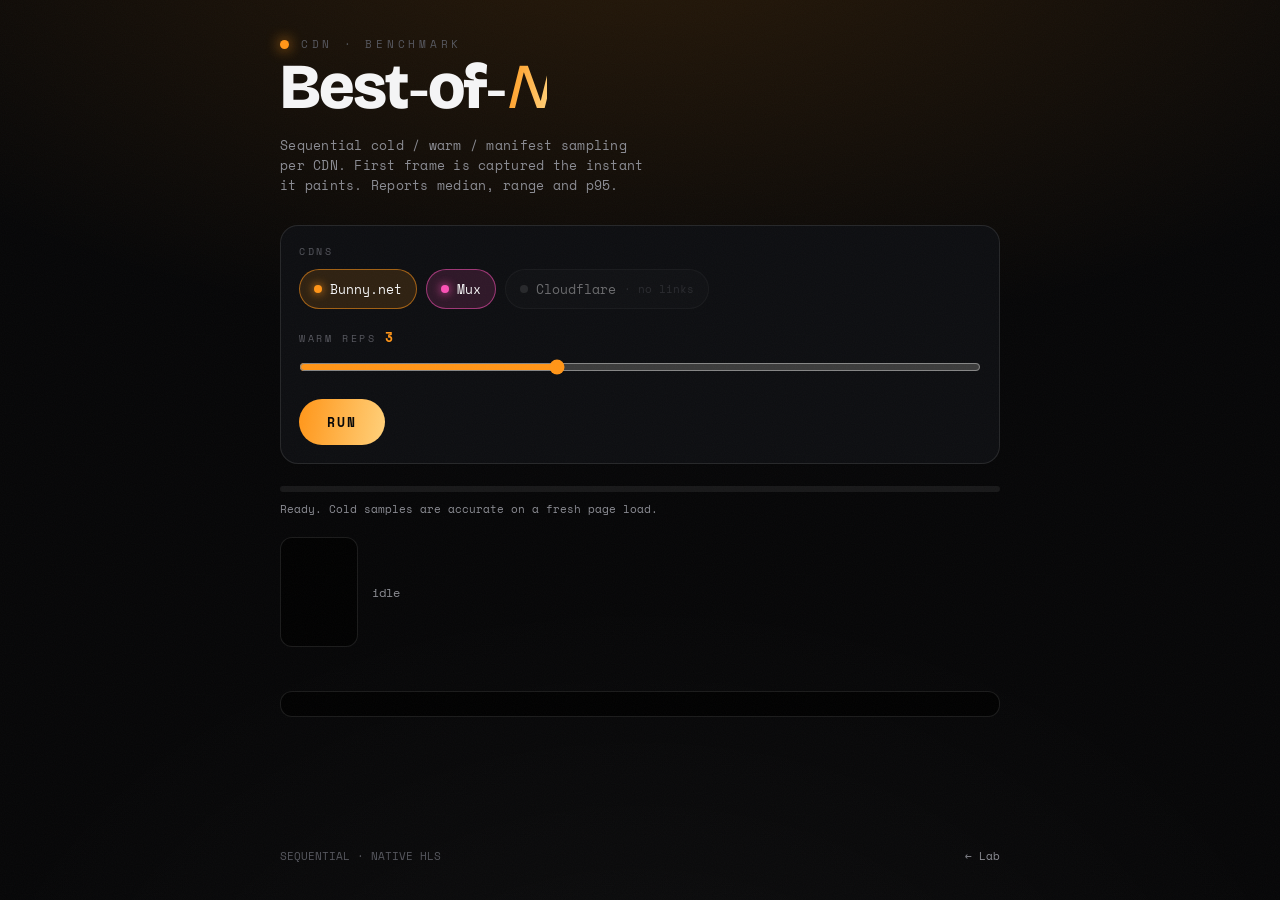
==== benchmark/index.html @ 3e653832 "initial commit" ====
<!DOCTYPE html>
<html lang="en">
<head>
  <meta charset="UTF-8" />
  <meta name="viewport" content="width=device-width, initial-scale=1, viewport-fit=cover, maximum-scale=1" />
  <meta name="theme-color" content="#050506" />
  <title>Benchmark · CDN Reel Lab</title>
  <link rel="preconnect" href="https://fonts.googleapis.com" />
  <link rel="preconnect" href="https://fonts.gstatic.com" crossorigin />
  <link rel="preconnect" href="https://vz-41999221-afc.b-cdn.net" crossorigin />
  <link rel="preconnect" href="https://stream.mux.com" crossorigin />
  <link href="https://fonts.googleapis.com/css2?family=Bricolage+Grotesque:opsz,wght@12..96,400;12..96,700;12..96,800&family=Space+Mono:ital,wght@0,400;0,700;1,400&display=swap" rel="stylesheet" />
  <link rel="stylesheet" href="../styles.css" />
</head>
<body data-cdn="bunny">
  <main class="bench">
    <div class="brand">
      <span class="dot"></span>
      <span class="eyebrow">CDN&nbsp;·&nbsp;Benchmark</span>
    </div>
    <h1 class="title">Best&#8209;of&#8209;<em>N</em></h1>
    <p class="subtitle">Sequential cold / warm / manifest sampling per CDN. First frame is captured the instant it paints. Reports median, range and p95.</p>

    <section class="config">
      <div class="cfg-block">
        <label class="cfg-label">CDNs</label>
        <div class="toggles" id="toggles"></div>
      </div>
      <div class="cfg-block">
        <label class="cfg-label">Warm reps <b id="repsVal">3</b></label>
        <input type="range" id="reps" min="0" max="8" value="3" step="1" />
      </div>
      <button type="button" class="runbtn" id="run">RUN</button>
    </section>

    <div class="progress-wrap">
      <div class="pbar"><span id="pbar"></span></div>
      <div class="pstatus" id="pstatus">Ready. Cold samples are accurate on a fresh page load.</div>
    </div>

    <div class="preview-wrap">
      <video id="preview" class="preview"></video>
      <span class="plabel" id="plabel">idle</span>
    </div>

    <section class="results" id="results"></section>
    <section class="logbox"><div class="log" id="log"></div></section>

    <div class="foot">
      <span>SEQUENTIAL · NATIVE HLS</span>
      <a href="../" style="color:var(--ink-dim)">← Lab</a>
    </div>
  </main>

  <script type="module" src="../benchmark.js"></script>
</body>
</html>
---- styles.css ----
/* =========================================================================
   CDN Reel Lab — shared styles
   Dark OLED "telemetry" aesthetic. Per-CDN accent via [data-cdn].
   ========================================================================= */

:root {
  --bg:        #050506;
  --bg-soft:   #0c0d10;
  --ink:       #f4f4f5;
  --ink-dim:   #8a8b92;
  --ink-faint: #54555c;
  --line:      rgba(255, 255, 255, 0.10);
  --line-soft: rgba(255, 255, 255, 0.06);

  --accent:    #ff9416; /* default; overridden per route */
  --accent-2:  #ffce6e;

  --ok:   #4ade80;
  --warn: #fbbf24;
  --bad:  #fb7185;

  --font-display: "Bricolage Grotesque", "Times New Roman", serif;
  --font-mono: "Space Mono", ui-monospace, SFMono-Regular, Menlo, monospace;

  --safe-top: env(safe-area-inset-top, 0px);
  --safe-bottom: env(safe-area-inset-bottom, 0px);
}

[data-cdn="bunny"]      { --accent: #ff9416; --accent-2: #ffd07a; }
[data-cdn="mux"]        { --accent: #fa50b5; --accent-2: #ff9ad6; }
[data-cdn="cloudflare"] { --accent: #f6821f; --accent-2: #ffc06b; }

* { box-sizing: border-box; margin: 0; padding: 0; }

html, body {
  height: 100%;
  background: var(--bg);
  color: var(--ink);
  font-family: var(--font-mono);
  -webkit-font-smoothing: antialiased;
  text-rendering: optimizeLegibility;
  overscroll-behavior: none;
}

body {
  /* subtle vignette + accent glow for atmosphere */
  background:
    radial-gradient(120% 80% at 50% -10%, color-mix(in srgb, var(--accent) 14%, transparent), transparent 60%),
    radial-gradient(100% 100% at 50% 120%, rgba(255,255,255,0.03), transparent 55%),
    var(--bg);
}

a { color: inherit; text-decoration: none; }
button { font: inherit; color: inherit; cursor: pointer; border: none; background: none; }

/* fine grain overlay */
body::after {
  content: "";
  position: fixed;
  inset: 0;
  pointer-events: none;
  z-index: 9999;
  opacity: 0.035;
  background-image: url("data:image/svg+xml,%3Csvg xmlns='http://www.w3.org/2000/svg' width='120' height='120'%3E%3Cfilter id='n'%3E%3CfeTurbulence type='fractalNoise' baseFrequency='0.9' numOctaves='2'/%3E%3C/filter%3E%3Crect width='100%25' height='100%25' filter='url(%23n)'/%3E%3C/svg%3E");
  mix-blend-mode: screen;
}

/* =========================================================================
   LANDING (launcher)
   ========================================================================= */

.launcher {
  min-height: 100dvh;
  padding: calc(var(--safe-top) + 48px) 24px calc(var(--safe-bottom) + 48px);
  max-width: 760px;
  margin: 0 auto;
  display: flex;
  flex-direction: column;
}

.brand {
  display: flex;
  align-items: baseline;
  gap: 12px;
  margin-bottom: 6px;
}
.brand .dot {
  width: 9px; height: 9px; border-radius: 50%;
  background: var(--accent);
  box-shadow: 0 0 14px var(--accent);
  align-self: center;
  animation: pulse 2.4s ease-in-out infinite;
}
@keyframes pulse { 50% { opacity: 0.35; } }

.title {
  font-family: var(--font-display);
  font-weight: 800;
  font-size: clamp(40px, 12vw, 76px);
  line-height: 0.92;
  letter-spacing: -0.03em;
}
.title em {
  font-style: italic;
  font-weight: 400;
  background: linear-gradient(100deg, var(--accent), var(--accent-2));
  -webkit-background-clip: text;
  background-clip: text;
  color: transparent;
}
.subtitle {
  color: var(--ink-dim);
  font-size: 13px;
  letter-spacing: 0.02em;
  margin-top: 18px;
  max-width: 46ch;
  line-height: 1.55;
}

.eyebrow {
  font-size: 11px;
  letter-spacing: 0.34em;
  text-transform: uppercase;
  color: var(--ink-faint);
}

.routes {
  margin-top: 44px;
  display: grid;
  gap: 14px;
}

.route-card {
  --c: var(--accent);
  position: relative;
  display: flex;
  align-items: center;
  gap: 18px;
  padding: 22px 22px;
  border: 1px solid var(--line);
  border-radius: 18px;
  background: linear-gradient(180deg, rgba(255,255,255,0.025), rgba(255,255,255,0));
  overflow: hidden;
  transition: transform .25s cubic-bezier(.2,.7,.2,1), border-color .25s, background .25s;
}
.route-card[data-c="bunny"]      { --c: #ff9416; }
.route-card[data-c="mux"]        { --c: #fa50b5; }
.route-card[data-c="cloudflare"] { --c: #f6821f; }

.route-card::before {
  content: "";
  position: absolute; inset: 0;
  background: radial-gradient(80% 140% at 0% 50%, color-mix(in srgb, var(--c) 22%, transparent), transparent 60%);
  opacity: 0;
  transition: opacity .3s;
}
.route-card:hover, .route-card:active {
  transform: translateY(-2px);
  border-color: color-mix(in srgb, var(--c) 55%, transparent);
}
.route-card:hover::before { opacity: 1; }

.route-card .glyph {
  position: relative;
  width: 46px; height: 46px;
  flex: none;
  border-radius: 13px;
  display: grid; place-items: center;
  background: color-mix(in srgb, var(--c) 16%, #000);
  border: 1px solid color-mix(in srgb, var(--c) 40%, transparent);
  color: var(--c);
  font-weight: 700;
  font-family: var(--font-display);
  font-size: 22px;
}
.route-card .meta { position: relative; flex: 1; min-width: 0; }
.route-card .meta h2 {
  font-family: var(--font-display);
  font-size: 21px;
  font-weight: 700;
  letter-spacing: -0.01em;
}
.route-card .meta p {
  color: var(--ink-dim);
  font-size: 12px;
  margin-top: 3px;
}
.route-card .path {
  position: relative;
  color: var(--c);
  font-size: 13px;
  letter-spacing: 0.04em;
  white-space: nowrap;
}
.route-card.pending .meta h2 { color: var(--ink-dim); }
.route-card .tag {
  position: absolute;
  top: 12px; right: 14px;
  font-size: 9px;
  letter-spacing: 0.22em;
  text-transform: uppercase;
  color: var(--warn);
  border: 1px solid color-mix(in srgb, var(--warn) 40%, transparent);
  padding: 3px 7px;
  border-radius: 999px;
}

/* comparison panel */
.compare {
  margin-top: 40px;
  border: 1px solid var(--line);
  border-radius: 18px;
  padding: 20px;
  background: var(--bg-soft);
}
.compare h3 {
  font-size: 11px; letter-spacing: 0.28em; text-transform: uppercase;
  color: var(--ink-faint); margin-bottom: 16px;
  display: flex; justify-content: space-between; align-items: center;
}
.compare h3 button {
  font-size: 10px; letter-spacing: 0.14em; color: var(--ink-dim);
  border: 1px solid var(--line); padding: 4px 9px; border-radius: 999px;
}
.cmp-row {
  display: grid;
  grid-template-columns: 92px 1fr auto;
  align-items: center;
  gap: 14px;
  padding: 11px 0;
  border-top: 1px solid var(--line-soft);
}
.cmp-row:first-of-type { border-top: none; }
.cmp-row .who { font-size: 13px; display: flex; align-items: center; gap: 8px; }
.cmp-row .who i { width: 8px; height: 8px; border-radius: 50%; background: var(--k); }
.cmp-row .bar {
  height: 8px; border-radius: 999px;
  background: rgba(255,255,255,0.06);
  overflow: hidden;
}
.cmp-row .bar span {
  display: block; height: 100%; border-radius: 999px;
  background: linear-gradient(90deg, var(--k), color-mix(in srgb, var(--k) 50%, #fff));
  width: 0;
  transition: width .8s cubic-bezier(.2,.7,.2,1);
}
.cmp-row .val { font-size: 13px; color: var(--ink); min-width: 84px; text-align: right; }
.cmp-row .val small { color: var(--ink-faint); }
.compare .empty { color: var(--ink-faint); font-size: 12px; line-height: 1.6; }

.foot {
  margin-top: auto;
  padding-top: 40px;
  color: var(--ink-faint);
  font-size: 11px;
  display: flex;
  justify-content: space-between;
  gap: 12px;
}

/* =========================================================================
   FEED (reel routes)
   ========================================================================= */

.feed {
  height: 100dvh;
  overflow-y: scroll;
  scroll-snap-type: y mandatory;
  scroll-behavior: smooth;
  -webkit-overflow-scrolling: touch;
}

.reel {
  position: relative;
  height: 100dvh;
  scroll-snap-align: start;
  scroll-snap-stop: always;
  overflow: hidden;
  background: #000;
  display: grid;
  place-items: center;
}

.reel video {
  position: absolute;
  inset: 0;
  width: 100%;
  height: 100%;
  object-fit: cover;
  background: #000;
}

/* legibility gradients */
.reel::before, .reel::after {
  content: "";
  position: absolute; left: 0; right: 0;
  pointer-events: none;
  z-index: 2;
}
.reel::before { top: 0; height: 38%; background: linear-gradient(180deg, rgba(0,0,0,0.65), transparent); }
.reel::after  { bottom: 0; height: 42%; background: linear-gradient(0deg, rgba(0,0,0,0.78), transparent); }

/* loading shimmer */
.reel .spinner {
  position: absolute; z-index: 3;
  width: 34px; height: 34px;
  border: 2px solid rgba(255,255,255,0.18);
  border-top-color: var(--accent);
  border-radius: 50%;
  animation: spin .8s linear infinite;
  opacity: 0;
  transition: opacity .2s;
}
.reel.is-buffering .spinner { opacity: 1; }
@keyframes spin { to { transform: rotate(360deg); } }

/* tap-to-sound hint */
.reel .sound-hint {
  position: absolute; z-index: 6;
  top: 50%; left: 50%; transform: translate(-50%, -50%) scale(1);
  display: flex; align-items: center; gap: 9px;
  padding: 12px 18px;
  background: rgba(0,0,0,0.55);
  backdrop-filter: blur(8px);
  border: 1px solid var(--line);
  border-radius: 999px;
  font-size: 12px; letter-spacing: 0.04em;
  opacity: 0; pointer-events: none;
  transition: opacity .35s, transform .35s;
}
.reel.show-hint .sound-hint { opacity: 1; }
.reel .sound-hint.fade { opacity: 0; transform: translate(-50%, -50%) scale(1.15); }

/* pause glyph flash */
.reel .pause-flash {
  position: absolute; z-index: 6;
  top: 50%; left: 50%; transform: translate(-50%,-50%) scale(.7);
  width: 78px; height: 78px; border-radius: 50%;
  background: rgba(0,0,0,0.4);
  backdrop-filter: blur(6px);
  display: grid; place-items: center;
  opacity: 0; pointer-events: none;
}
.reel .pause-flash svg { width: 34px; height: 34px; fill: #fff; }
.reel.flash .pause-flash {
  animation: flash .5s ease-out;
}
@keyframes flash {
  0% { opacity: 0; transform: translate(-50%,-50%) scale(.6); }
  30% { opacity: 1; transform: translate(-50%,-50%) scale(1); }
  100% { opacity: 0; transform: translate(-50%,-50%) scale(1.25); }
}

/* ---- HUD (telemetry) ---- */
.hud {
  position: absolute;
  z-index: 5;
  top: calc(var(--safe-top) + 14px);
  left: 14px;
  width: min(220px, 62vw);
  border: 1px solid var(--line);
  border-radius: 14px;
  background: rgba(8,9,11,0.55);
  backdrop-filter: blur(14px) saturate(1.2);
  padding: 12px 13px 11px;
  font-size: 11px;
  transition: opacity .3s, transform .3s;
}
.hud.collapsed { transform: translateX(calc(-100% - 28px)); opacity: 0; }
.hud .hud-head {
  display: flex; align-items: center; justify-content: space-between;
  margin-bottom: 9px;
}
.hud .hud-head .cdn {
  display: flex; align-items: center; gap: 7px;
  font-family: var(--font-display); font-weight: 700; font-size: 14px;
  letter-spacing: -0.01em;
}
.hud .hud-head .cdn i {
  width: 7px; height: 7px; border-radius: 50%;
  background: var(--accent); box-shadow: 0 0 10px var(--accent);
}
.hud .hud-head .idx { color: var(--ink-faint); font-size: 10px; letter-spacing: 0.1em; }

.hud .row {
  display: flex; align-items: baseline; justify-content: space-between;
  padding: 4px 0;
  border-top: 1px solid var(--line-soft);
}
.hud .row .k { color: var(--ink-dim); letter-spacing: 0.06em; font-size: 10px; }
.hud .row .v { font-variant-numeric: tabular-nums; }
.hud .row .v.good { color: var(--ok); }
.hud .row .v.warn { color: var(--warn); }
.hud .row .v.bad  { color: var(--bad); }

/* HUD toggle (always visible tab) */
.hud-toggle {
  position: absolute; z-index: 5;
  top: calc(var(--safe-top) + 14px);
  left: 14px;
  width: 34px; height: 34px;
  border-radius: 10px;
  border: 1px solid var(--line);
  background: rgba(8,9,11,0.5);
  backdrop-filter: blur(10px);
  display: grid; place-items: center;
  opacity: 0; pointer-events: none;
  transition: opacity .3s;
}
.hud.collapsed ~ .hud-toggle { opacity: 1; pointer-events: auto; }
.hud-toggle svg { width: 16px; height: 16px; stroke: var(--ink-dim); fill: none; stroke-width: 2; }

/* top-right controls */
.reel-ctrl {
  position: absolute; z-index: 6;
  top: calc(var(--safe-top) + 14px);
  right: 14px;
  display: flex; flex-direction: column; gap: 9px;
}
.reel-ctrl button {
  width: 40px; height: 40px;
  border-radius: 12px;
  border: 1px solid var(--line);
  background: rgba(8,9,11,0.5);
  backdrop-filter: blur(10px);
  display: grid; place-items: center;
}
.reel-ctrl button svg { width: 19px; height: 19px; fill: #fff; }

/* caption */
.reel .caption {
  position: absolute; z-index: 5;
  left: 16px; right: 70px;
  bottom: calc(var(--safe-bottom) + 22px);
}
.reel .caption .label {
  font-size: 10px; letter-spacing: 0.26em; text-transform: uppercase;
  color: var(--accent);
}
.reel .caption .name {
  font-family: var(--font-display); font-weight: 700;
  font-size: 19px; margin-top: 4px;
}
.reel .caption .sub { color: var(--ink-dim); font-size: 11px; margin-top: 3px; }

/* progress bar */
.reel .progress {
  position: absolute; z-index: 5;
  left: 0; right: 0; bottom: 0;
  height: 3px; background: rgba(255,255,255,0.12);
}
.reel .progress span {
  display: block; height: 100%; width: 0;
  background: var(--accent);
}

/* back button */
.back {
  position: fixed; z-index: 20;
  left: 14px; bottom: calc(var(--safe-bottom) + 14px);
  display: flex; align-items: center; gap: 8px;
  padding: 9px 14px 9px 11px;
  border-radius: 999px;
  border: 1px solid var(--line);
  background: rgba(8,9,11,0.55);
  backdrop-filter: blur(12px);
  font-size: 12px; letter-spacing: 0.04em;
}
.back svg { width: 14px; height: 14px; stroke: var(--ink); fill: none; stroke-width: 2; }

/* dots indicator */
.dots {
  position: fixed; z-index: 6;
  right: 8px; top: 50%; transform: translateY(-50%);
  display: flex; flex-direction: column; gap: 7px;
}
.dots i {
  width: 5px; height: 5px; border-radius: 50%;
  background: rgba(255,255,255,0.25);
  transition: all .3s;
}
.dots i.on { background: var(--accent); height: 16px; border-radius: 3px; }

/* placeholder / unsupported card */
.placeholder {
  position: relative; z-index: 4;
  max-width: 320px;
  margin: 0 24px;
  text-align: center;
  padding: 32px 26px;
  border: 1px dashed color-mix(in srgb, var(--accent) 40%, transparent);
  border-radius: 20px;
  background: rgba(255,255,255,0.02);
}
.placeholder .pglyph {
  font-size: 34px; margin-bottom: 14px; filter: grayscale(.2);
}
.placeholder h2 {
  font-family: var(--font-display); font-size: 22px; font-weight: 700;
}
.placeholder p { color: var(--ink-dim); font-size: 13px; line-height: 1.6; margin-top: 10px; }
.placeholder code {
  display: inline-block; margin-top: 14px;
  font-size: 11px; color: var(--accent);
  background: rgba(255,255,255,0.04);
  border: 1px solid var(--line);
  padding: 7px 11px; border-radius: 9px;
  word-break: break-all;
}

/* =========================================================================
   A/B COMPARISON ROUTE
   ========================================================================= */
.vs {
  height: 100dvh;
  display: grid;
  grid-template-rows: 1fr auto 1fr;
  background: #000;
}

.side {
  position: relative;
  overflow: hidden;
  background: #000;
  display: grid;
  place-items: center;
}
.side video {
  position: absolute; inset: 0;
  width: 100%; height: 100%;
  object-fit: cover;
  background: #000;
}
.side::after {
  content: "";
  position: absolute; inset: 0;
  pointer-events: none;
  background: linear-gradient(180deg, rgba(0,0,0,0.55), transparent 30%, transparent 70%, rgba(0,0,0,0.55));
}
.side.has-audio { box-shadow: inset 0 0 0 2px var(--accent); }

.side .spinner {
  position: absolute; z-index: 3;
  width: 30px; height: 30px;
  border: 2px solid rgba(255,255,255,0.18);
  border-top-color: var(--accent);
  border-radius: 50%;
  animation: spin .8s linear infinite;
  opacity: 0; transition: opacity .2s;
}
.side.buffering .spinner { opacity: 1; }

.side .s-meta {
  position: absolute; z-index: 4;
  left: 14px; top: 12px; right: 14px;
  display: grid;
  grid-template-columns: auto 1fr auto;
  align-items: center;
  gap: 8px 10px;
}
.side[data-side="b"] .s-meta { top: auto; bottom: calc(var(--safe-bottom) + 12px); }
.side[data-side="a"] .s-meta { top: calc(var(--safe-top) + 12px); }

.side .s-cdn {
  grid-row: 1;
  font-size: 11px; font-weight: 700; letter-spacing: 0.08em;
  color: var(--accent);
  border: 1px solid color-mix(in srgb, var(--accent) 45%, transparent);
  background: color-mix(in srgb, var(--accent) 12%, rgba(0,0,0,0.4));
  padding: 5px 9px; border-radius: 999px;
  backdrop-filter: blur(8px);
}
.side .s-name {
  grid-row: 1; grid-column: 2;
  font-family: var(--font-display); font-weight: 700; font-size: 14px;
  text-shadow: 0 1px 4px rgba(0,0,0,0.6);
}
.side .s-startup {
  grid-row: 1; grid-column: 3;
  font-size: 18px; font-weight: 700; font-variant-numeric: tabular-nums;
  text-shadow: 0 1px 4px rgba(0,0,0,0.6);
}
.side .s-startup.good { color: var(--ok); }
.side .s-startup.warn { color: var(--warn); }
.side .s-startup.bad  { color: var(--bad); }
.side .s-sub {
  grid-row: 2; grid-column: 2 / 4;
  justify-self: end;
  font-size: 10px; color: var(--ink-dim);
  text-shadow: 0 1px 4px rgba(0,0,0,0.6);
}

.side .s-card {
  position: relative; z-index: 4;
  text-align: center;
  padding: 22px 26px;
  border: 1px dashed color-mix(in srgb, var(--accent) 40%, transparent);
  border-radius: 16px;
  background: rgba(255,255,255,0.02);
  display: grid; gap: 6px;
  max-width: 80%;
}
.side .s-card b { font-family: var(--font-display); font-size: 17px; }
.side .s-card span { color: var(--ink-dim); font-size: 12px; }

/* center bar */
.vs-bar {
  position: relative; z-index: 5;
  background: linear-gradient(180deg, #0b0c0e, #050506);
  border-top: 1px solid var(--line);
  border-bottom: 1px solid var(--line);
  padding: 10px 14px calc(10px);
  display: grid;
  gap: 8px;
}
.verdict {
  text-align: center;
  font-family: var(--font-display); font-weight: 700;
  font-size: 14px; letter-spacing: -0.01em;
  min-height: 18px;
  color: var(--accent, var(--ink));
  opacity: 0; transform: translateY(3px);
  transition: opacity .35s, transform .35s;
}
.verdict.show { opacity: 1; transform: none; }
.vs-controls {
  display: flex; align-items: center; justify-content: space-between; gap: 12px;
}
.reeldots { display: flex; gap: 8px; }
.rdot {
  width: 9px; height: 9px; border-radius: 50%;
  background: rgba(255,255,255,0.2);
  transition: all .25s;
}
.rdot.on { background: #fff; transform: scale(1.15); }
.rerun {
  display: flex; align-items: center; gap: 7px;
  font-size: 11px; font-weight: 700; letter-spacing: 0.12em;
  color: var(--ink);
  border: 1px solid var(--line);
  background: rgba(255,255,255,0.04);
  padding: 8px 14px; border-radius: 999px;
}
.rerun svg { width: 14px; height: 14px; color: var(--ink); }
.rerun:active { transform: scale(0.96); }

/* =========================================================================
   BENCHMARK ROUTE
   ========================================================================= */
.bench {
  min-height: 100dvh;
  max-width: 760px;
  margin: 0 auto;
  padding: calc(var(--safe-top) + 36px) 20px calc(var(--safe-bottom) + 36px);
  display: flex;
  flex-direction: column;
}
.bench .title { font-size: clamp(36px, 11vw, 64px); }

.config {
  margin-top: 30px;
  display: grid;
  gap: 18px;
  padding: 18px;
  border: 1px solid var(--line);
  border-radius: 18px;
  background: var(--bg-soft);
}
.cfg-label {
  display: block;
  font-size: 10px; letter-spacing: 0.26em; text-transform: uppercase;
  color: var(--ink-faint); margin-bottom: 10px;
}
.cfg-label b { color: var(--accent); font-size: 13px; letter-spacing: 0; }
.toggles { display: flex; flex-wrap: wrap; gap: 9px; }
.toggle {
  --accent: #fff;
  display: inline-flex; align-items: center; gap: 8px;
  font-size: 13px;
  padding: 9px 14px; border-radius: 999px;
  border: 1px solid var(--line);
  background: rgba(255,255,255,0.03);
  transition: all .2s;
}
.toggle i { width: 8px; height: 8px; border-radius: 50%; background: rgba(255,255,255,0.25); transition: all .2s; }
.toggle small { color: var(--ink-faint); }
.toggle.on {
  border-color: color-mix(in srgb, var(--accent) 55%, transparent);
  background: color-mix(in srgb, var(--accent) 14%, transparent);
}
.toggle.on i { background: var(--accent); box-shadow: 0 0 10px var(--accent); }
.toggle:disabled { opacity: 0.4; cursor: not-allowed; }

#reps { width: 100%; accent-color: var(--accent); }

.runbtn {
  justify-self: start;
  font-weight: 700; letter-spacing: 0.16em; font-size: 13px;
  padding: 13px 28px; border-radius: 999px;
  color: #050506;
  background: linear-gradient(100deg, var(--accent), var(--accent-2));
}
.runbtn:disabled { opacity: 0.6; color: var(--ink); background: rgba(255,255,255,0.06); }
.runbtn:not(:disabled):active { transform: scale(0.97); }

.progress-wrap { margin-top: 22px; }
.pbar {
  height: 6px; border-radius: 999px;
  background: rgba(255,255,255,0.07); overflow: hidden;
}
.pbar span {
  display: block; height: 100%; width: 0;
  background: linear-gradient(90deg, var(--accent), var(--accent-2));
  transition: width .25s ease;
}
.pstatus { margin-top: 9px; font-size: 11px; color: var(--ink-dim); min-height: 14px; }

.preview-wrap {
  margin-top: 20px;
  display: flex; align-items: center; gap: 14px;
}
.preview {
  width: 78px; height: 110px;
  border-radius: 12px;
  object-fit: cover;
  background: #000;
  border: 1px solid var(--line);
  flex: none;
}
.plabel { font-size: 12px; color: var(--ink-dim); }

.results { margin-top: 26px; display: grid; gap: 14px; }

.chart {
  padding: 18px; border-radius: 16px;
  border: 1px solid var(--line); background: var(--bg-soft);
}
.chart h3, .rcard h3 {
  font-size: 10px; letter-spacing: 0.26em; text-transform: uppercase;
  color: var(--ink-faint); margin-bottom: 14px;
  display: flex; align-items: center; gap: 8px;
}
.rcard h3 i { width: 8px; height: 8px; border-radius: 50%; background: var(--accent); box-shadow: 0 0 10px var(--accent); }
.chartrow {
  display: grid; grid-template-columns: 84px 1fr auto;
  align-items: center; gap: 12px; padding: 7px 0;
}
.chartrow .cw { font-size: 13px; }
.chartrow .cb { height: 9px; border-radius: 999px; background: rgba(255,255,255,0.06); overflow: hidden; }
.chartrow .cb span {
  display: block; height: 100%; border-radius: 999px;
  background: linear-gradient(90deg, var(--accent), color-mix(in srgb, var(--accent) 45%, #fff));
}
.chartrow .cv { font-size: 13px; font-variant-numeric: tabular-nums; min-width: 64px; text-align: right; }

.rcard {
  padding: 18px; border-radius: 16px;
  border: 1px solid var(--line); background: var(--bg-soft);
}
.cohorts { display: grid; grid-template-columns: repeat(auto-fit, minmax(150px, 1fr)); gap: 12px; }
.cohort {
  padding: 13px; border-radius: 12px;
  border: 1px solid var(--line-soft); background: rgba(255,255,255,0.02);
  display: grid; gap: 5px;
}
.cohort .ct { font-size: 10px; letter-spacing: 0.08em; color: var(--ink-dim); text-transform: uppercase; }
.cohort .cmed { font-family: var(--font-display); font-weight: 700; font-size: 26px; color: var(--accent); }
.cohort .cmed small { font-size: 12px; color: var(--ink-faint); margin-left: 3px; }
.cohort .crange { font-size: 10px; color: var(--ink-faint); }

.logbox { margin-top: 18px; }
.log {
  max-height: 168px; overflow-y: auto;
  border: 1px solid var(--line); border-radius: 12px;
  background: #000; padding: 12px;
  font-size: 11px; line-height: 1.7; color: var(--ink-dim);
}
.logrow { white-space: nowrap; overflow: hidden; text-overflow: ellipsis; }

@media (prefers-reduced-motion: reduce) {
  *, *::before, *::after { animation-duration: .001ms !important; transition-duration: .001ms !important; }
}
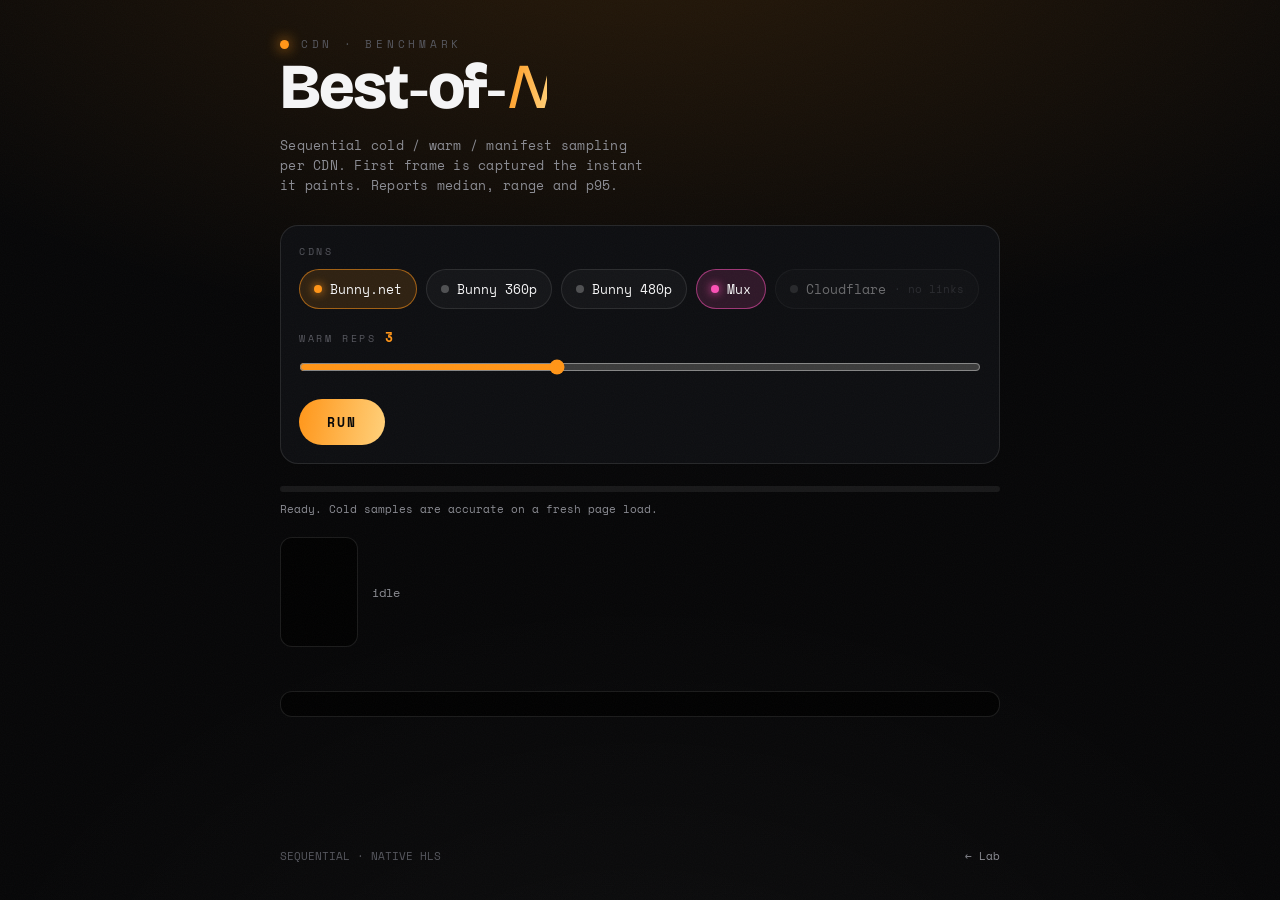
==== commit d13f49e6: "added bunny auto mp4 route" ====
--- a/benchmark/index.html
+++ b/benchmark/index.html
@@ -7,7 +7,7 @@
   <title>Benchmark · CDN Reel Lab</title>
   <link rel="preconnect" href="https://fonts.googleapis.com" />
   <link rel="preconnect" href="https://fonts.gstatic.com" crossorigin />
-  <link rel="preconnect" href="https://vz-41999221-afc.b-cdn.net" crossorigin />
+  <link rel="preconnect" href="https://cdn.vy-reel.com" crossorigin />
   <link rel="preconnect" href="https://stream.mux.com" crossorigin />
   <link href="https://fonts.googleapis.com/css2?family=Bricolage+Grotesque:opsz,wght@12..96,400;12..96,700;12..96,800&family=Space+Mono:ital,wght@0,400;0,700;1,400&display=swap" rel="stylesheet" />
   <link rel="stylesheet" href="../styles.css" />
--- a/styles.css
+++ b/styles.css
@@ -27,6 +27,9 @@
 }
 
 [data-cdn="bunny"]      { --accent: #ff9416; --accent-2: #ffd07a; }
+[data-cdn="bunny_mp4"]  { --accent: #34d399; --accent-2: #9af5cf; }
+[data-cdn="bunny_480"]  { --accent: #38bdf8; --accent-2: #a5e4ff; }
+[data-cdn="bunny_auto"] { --accent: #c084fc; --accent-2: #e9d5ff; }
 [data-cdn="mux"]        { --accent: #fa50b5; --accent-2: #ff9ad6; }
 [data-cdn="cloudflare"] { --accent: #f6821f; --accent-2: #ffc06b; }
 
@@ -144,6 +147,9 @@
   transition: transform .25s cubic-bezier(.2,.7,.2,1), border-color .25s, background .25s;
 }
 .route-card[data-c="bunny"]      { --c: #ff9416; }
+.route-card[data-c="bunny_mp4"]  { --c: #34d399; }
+.route-card[data-c="bunny_480"]  { --c: #38bdf8; }
+.route-card[data-c="bunny_auto"] { --c: #c084fc; }
 .route-card[data-c="mux"]        { --c: #fa50b5; }
 .route-card[data-c="cloudflare"] { --c: #f6821f; }
 
@@ -426,6 +432,14 @@
   display: grid; place-items: center;
 }
 .reel-ctrl button svg { width: 19px; height: 19px; fill: #fff; }
+.reel-ctrl .qbtn {
+  width: auto; min-width: 40px; height: 32px;
+  padding: 0 11px;
+  font-size: 11px; font-weight: 700; letter-spacing: 0.08em;
+  color: var(--accent);
+  border-color: color-mix(in srgb, var(--accent) 45%, transparent);
+  background: color-mix(in srgb, var(--accent) 14%, rgba(8,9,11,0.5));
+}
 
 /* caption */
 .reel .caption {
